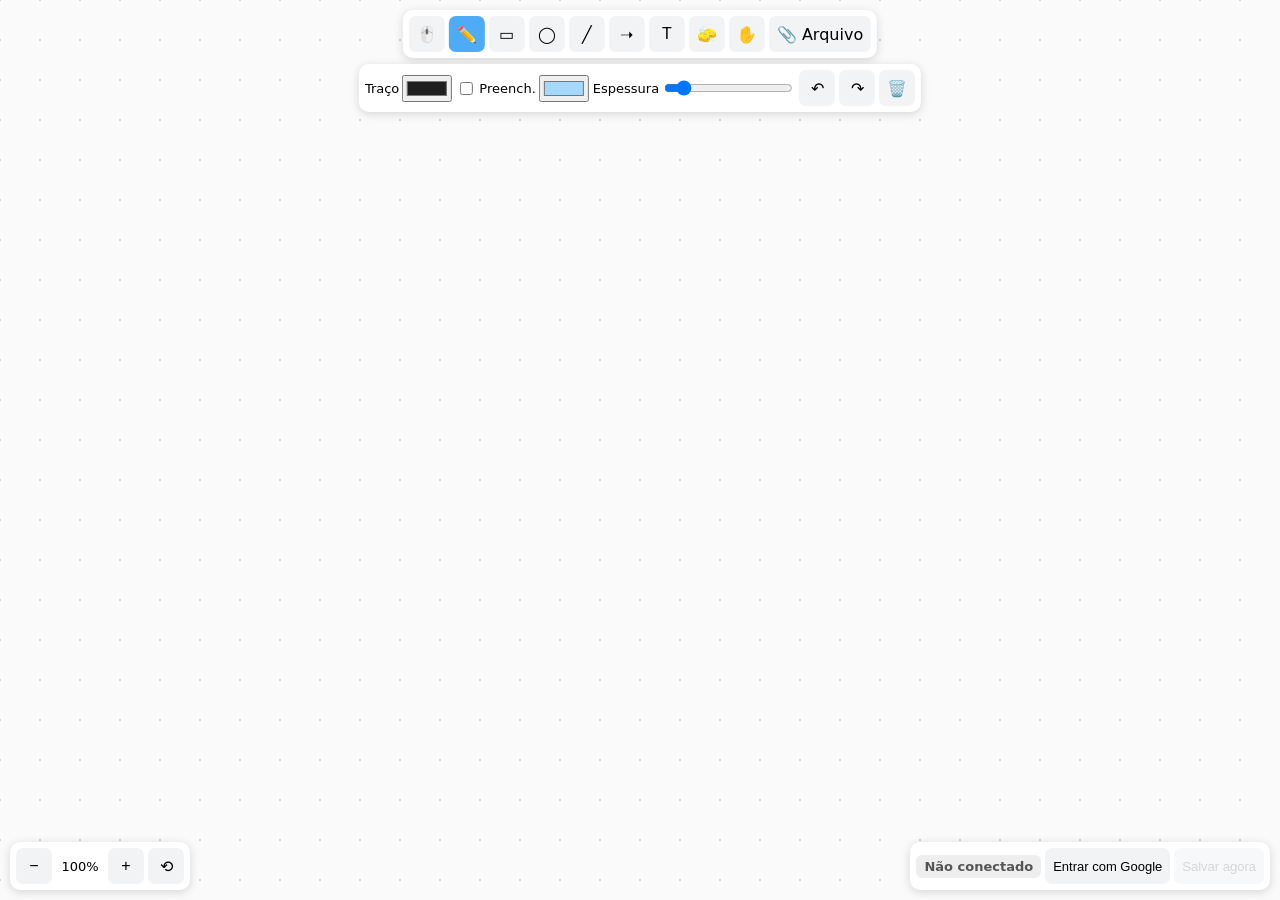
==== index.html @ e16ed695 "Botão Arquivo abre o seletor de forma nativa (iPad/Safari)" ====
<!DOCTYPE html>
<html lang="pt-BR">
<head>
<meta charset="UTF-8">
<meta name="viewport" content="width=device-width, initial-scale=1, maximum-scale=1, user-scalable=no">
<title>Quadrado Mágico</title>
<link rel="stylesheet" href="styles.css">
<script src="https://accounts.google.com/gsi/client" async defer></script>
</head>
<body>
<canvas id="board"></canvas>
<textarea id="textEditor" class="hidden" placeholder="Digite..."></textarea>
<div id="toolbar" class="panel">
  <button data-tool="select" title="Selecionar/mover (V)">🖱️</button>
  <button data-tool="pen" title="Caneta (P)">✏️</button>
  <button data-tool="rect" title="Retângulo (R)">▭</button>
  <button data-tool="ellipse" title="Elipse (O)">◯</button>
  <button data-tool="line" title="Linha (L)">╱</button>
  <button data-tool="arrow" title="Seta (A)">➝</button>
  <button data-tool="text" title="Texto (T)">T</button>
  <button data-tool="eraser" title="Borracha (E)">🧽</button>
  <button data-tool="hand" title="Mover tela (H)">✋</button>
  <label id="fileBtn" class="filebtn" title="Enviar arquivo (PDF, Word, imagens…) — também pode arrastar ou colar">📎 Arquivo<input type="file" id="fileInput" multiple style="position:absolute;width:1px;height:1px;opacity:0;overflow:hidden"></label>
</div>
<div id="stylebar" class="panel">
  <label>Traço <input type="color" id="strokeColor" value="#1e1e1e"></label>
  <label><input type="checkbox" id="fillOn"> Preench. <input type="color" id="fillColor" value="#a5d8ff"></label>
  <label>Espessura <input type="range" id="strokeWidth" min="1" max="20" value="3"></label>
  <button id="undoBtn" title="Desfazer (Ctrl+Z)">↶</button>
  <button id="redoBtn" title="Refazer (Ctrl+Shift+Z)">↷</button>
  <button id="deleteBtn" title="Excluir seleção (Del)">🗑️</button>
</div>
<div id="zoombar" class="panel">
  <button id="zoomOut">−</button><span id="zoomLabel">100%</span><button id="zoomIn">+</button><button id="zoomReset" title="Redefinir">⟲</button>
</div>
<div id="syncbar" class="panel">
  <span id="status" class="st-off">Não conectado</span>
  <button id="loginBtn">Entrar com Google</button>
  <button id="saveBtn" disabled>Salvar agora</button>
  <button id="logoutBtn" class="hidden">Sair</button>
</div>
<script src="app.js"></script>
</body>
</html>
---- styles.css ----
*{box-sizing:border-box}
html,body{margin:0;height:100%;overflow:hidden;font-family:-apple-system,system-ui,Segoe UI,Roboto,sans-serif;background:#fafafa;touch-action:none;-webkit-user-select:none;user-select:none}
#board{position:fixed;inset:0;width:100vw;height:100vh;display:block;touch-action:none}
.panel{position:fixed;background:#fff;border-radius:10px;box-shadow:0 2px 10px rgba(0,0,0,.15);padding:6px;display:flex;gap:4px;align-items:center;z-index:10;font-size:13px}
#toolbar{top:10px;left:50%;transform:translateX(-50%)}
#stylebar{top:64px;left:50%;transform:translateX(-50%);flex-wrap:wrap;justify-content:center}
#zoombar{bottom:10px;left:10px}
#syncbar{bottom:10px;right:10px}
button{border:none;background:#f1f3f5;border-radius:7px;min-width:36px;height:36px;font-size:16px;cursor:pointer;padding:0 8px}
button:hover{background:#e7f5ff}
button.active{background:#4dabf7;color:#fff}
button:disabled{opacity:.5;cursor:default}
#syncbar button{font-size:13px}
label{display:flex;align-items:center;gap:3px}
#zoomLabel{min-width:48px;text-align:center}
#status{padding:4px 8px;border-radius:6px;font-weight:600}
.st-off{background:#eee;color:#555}.st-saving{background:#fff3bf;color:#8a6d00}.st-saved{background:#d3f9d8;color:#2b8a3e}.st-error{background:#ffe3e3;color:#c92a2a}
.hidden{display:none!important}
#textEditor{position:fixed;z-index:20;border:1px dashed #4dabf7;background:transparent;outline:none;resize:none;padding:0;margin:0;line-height:1.25;font-family:inherit;min-width:40px;overflow:hidden;white-space:pre;-webkit-user-select:text;user-select:text}
.filebtn{position:relative;display:inline-flex;align-items:center;background:#f1f3f5;border-radius:7px;height:36px;font-size:16px;cursor:pointer;padding:0 8px}.filebtn:hover{background:#e7f5ff}
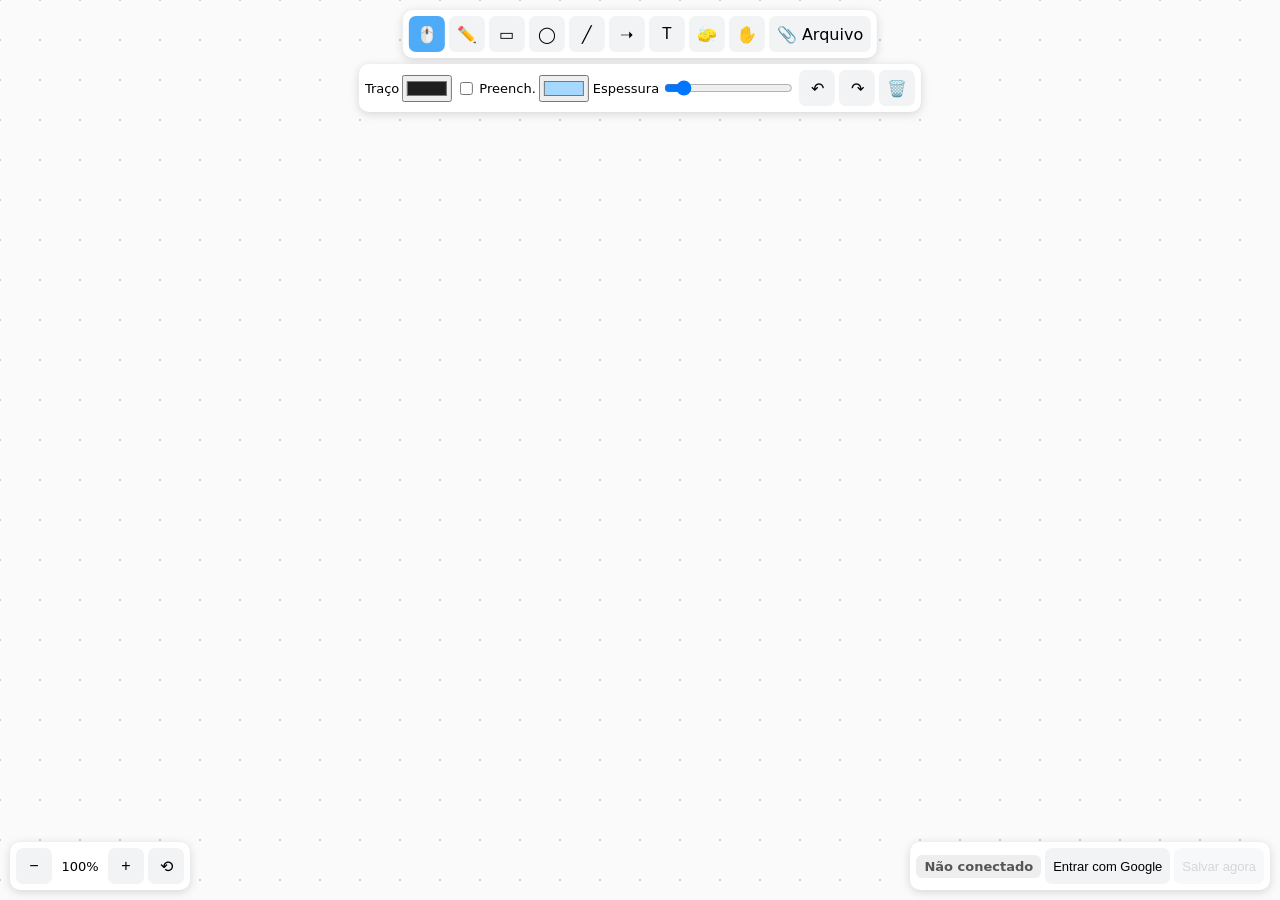
==== commit a3093a24: "Arquivos abrem dentro do app (visualizador: PDF, imagem, áudio, vídeo, texto, Word, Excel/CSV) e tex" ====
--- a/index.html
+++ b/index.html
@@ -26,6 +26,7 @@
   <label>Traço <input type="color" id="strokeColor" value="#1e1e1e"></label>
   <label><input type="checkbox" id="fillOn"> Preench. <input type="color" id="fillColor" value="#a5d8ff"></label>
   <label>Espessura <input type="range" id="strokeWidth" min="1" max="20" value="3"></label>
+  <button id="openBtn" class="hidden" title="Abrir arquivo aqui no app">📂 Abrir</button>
   <button id="undoBtn" title="Desfazer (Ctrl+Z)">↶</button>
   <button id="redoBtn" title="Refazer (Ctrl+Shift+Z)">↷</button>
   <button id="deleteBtn" title="Excluir seleção (Del)">🗑️</button>
@@ -39,6 +40,7 @@
   <button id="saveBtn" disabled>Salvar agora</button>
   <button id="logoutBtn" class="hidden">Sair</button>
 </div>
+<script src="viewer.js"></script>
 <script src="app.js"></script>
 </body>
 </html>
--- a/styles.css
+++ b/styles.css
@@ -18,3 +18,28 @@
 .hidden{display:none!important}
 #textEditor{position:fixed;z-index:20;border:1px dashed #4dabf7;background:transparent;outline:none;resize:none;padding:0;margin:0;line-height:1.25;font-family:inherit;min-width:40px;overflow:hidden;white-space:pre;-webkit-user-select:text;user-select:text}
 .filebtn{position:relative;display:inline-flex;align-items:center;background:#f1f3f5;border-radius:7px;height:36px;font-size:16px;cursor:pointer;padding:0 8px}.filebtn:hover{background:#e7f5ff}
+
+/* Visualizador de arquivos */
+#viewer { position: fixed; inset: 0; background: rgba(0,0,0,.6); z-index: 1000; display: flex; align-items: center; justify-content: center; }
+#viewer.hidden { display: none; }
+.vw-box { background: #fff; width: min(1100px, 96vw); height: 92vh; border-radius: 12px; display: flex; flex-direction: column; overflow: hidden; box-shadow: 0 10px 40px rgba(0,0,0,.4); }
+.vw-head { display: flex; align-items: center; gap: 8px; padding: 8px 12px; border-bottom: 1px solid #dee2e6; }
+.vw-title { flex: 1; font-weight: 600; overflow: hidden; text-overflow: ellipsis; white-space: nowrap; }
+.vw-head button, .vw-dl2 { border: 1px solid #ced4da; background: #f8f9fa; border-radius: 8px; padding: 6px 12px; font-size: 15px; cursor: pointer; }
+.vw-x { font-size: 18px !important; }
+.vw-body { flex: 1; overflow: auto; display: flex; }
+.vw-holder { flex: 1; display: flex; flex-direction: column; min-height: 0; }
+.vw-frame { flex: 1; width: 100%; border: 0; min-height: 80vh; }
+.vw-img { max-width: 100%; max-height: 100%; object-fit: contain; margin: auto; }
+.vw-media { max-width: 100%; max-height: 100%; margin: auto; }
+.vw-pre { margin: 0; padding: 16px; white-space: pre-wrap; word-break: break-word; font-size: 13px; }
+.vw-doc { padding: 24px 40px; max-width: 850px; margin: 0 auto; line-height: 1.5; }
+.vw-doc img { max-width: 100%; }
+.vw-sheet { overflow: auto; padding: 8px; }
+.vw-sheet table { border-collapse: collapse; font-size: 13px; }
+.vw-sheet td, .vw-sheet th { border: 1px solid #ced4da; padding: 3px 6px; }
+.vw-tabs { display: flex; gap: 4px; padding: 6px; }
+.vw-load, .vw-other { margin: auto; text-align: center; color: #495057; }
+.vw-icon { font-size: 64px; }
+.vw-spin { width: 44px; height: 44px; border: 4px solid #dee2e6; border-top-color: #4dabf7; border-radius: 50%; animation: vwspin 1s linear infinite; margin: 0 auto 12px; }
+@keyframes vwspin { to { transform: rotate(360deg); } }
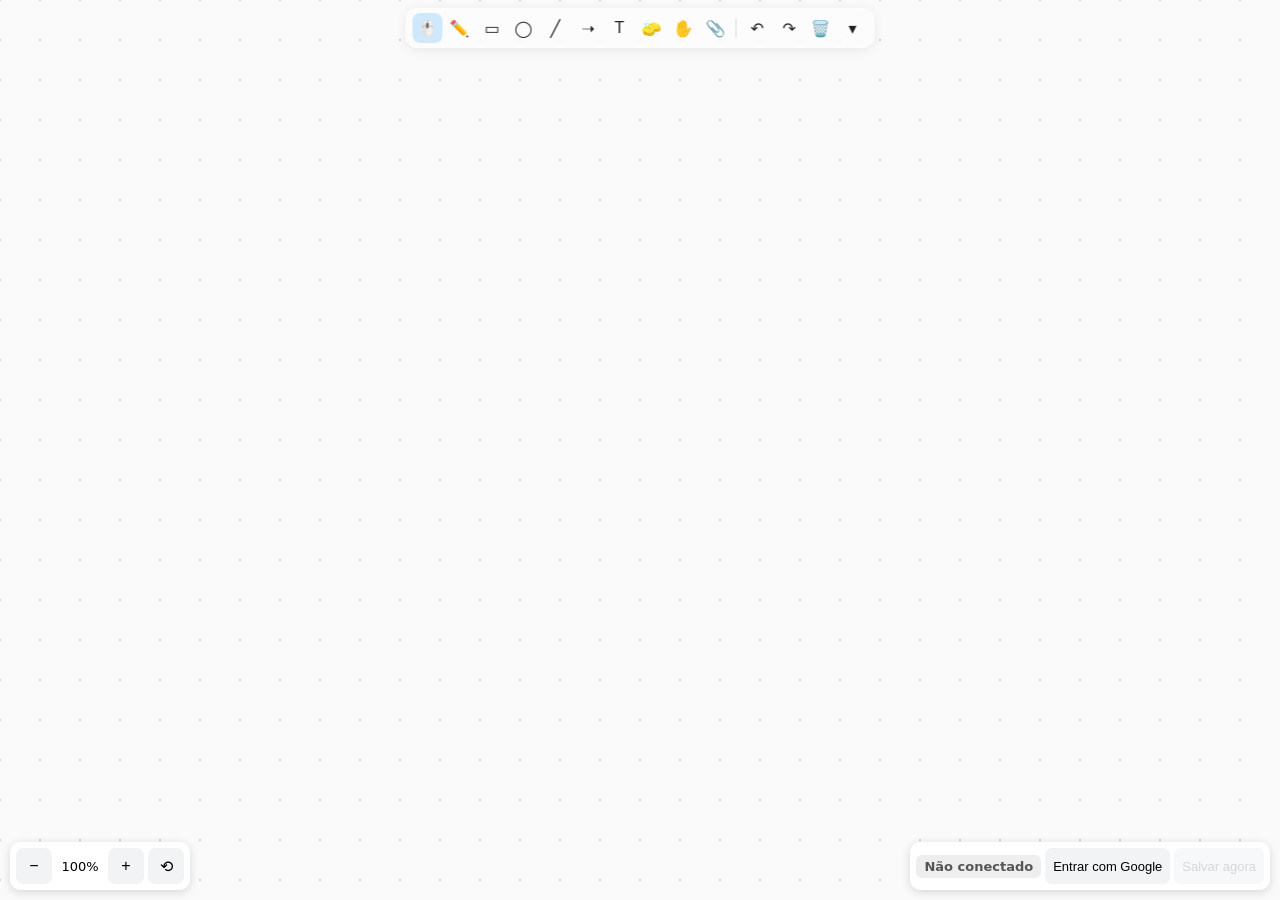
==== commit 789322b7: "Barra superior estilo vidro com painel de opções rebatível" ====
--- a/index.html
+++ b/index.html
@@ -2,9 +2,10 @@
 <html lang="pt-BR">
 <head>
 <meta charset="UTF-8">
+<meta http-equiv="Cache-Control" content="no-cache">
 <meta name="viewport" content="width=device-width, initial-scale=1, maximum-scale=1, user-scalable=no">
 <title>Quadrado Mágico</title>
-<link rel="stylesheet" href="styles.css">
+<link rel="stylesheet" href="styles.css?v=202611011530">
 <script src="https://accounts.google.com/gsi/client" async defer></script>
 </head>
 <body>
@@ -20,17 +21,20 @@
   <button data-tool="text" title="Texto (T)">T</button>
   <button data-tool="eraser" title="Borracha (E)">🧽</button>
   <button data-tool="hand" title="Mover tela (H)">✋</button>
-  <label id="fileBtn" class="filebtn" title="Enviar arquivo (PDF, Word, imagens…) — também pode arrastar ou colar">📎 Arquivo<input type="file" id="fileInput" multiple style="position:absolute;width:1px;height:1px;opacity:0;overflow:hidden"></label>
-</div>
-<div id="stylebar" class="panel">
-  <label>Traço <input type="color" id="strokeColor" value="#1e1e1e"></label>
-  <label><input type="checkbox" id="fillOn"> Preench. <input type="color" id="fillColor" value="#a5d8ff"></label>
-  <label>Espessura <input type="range" id="strokeWidth" min="1" max="20" value="3"></label>
-  <button id="openBtn" class="hidden" title="Abrir arquivo aqui no app">📂 Abrir</button>
+  <label id="fileBtn" class="filebtn" title="Enviar arquivo (PDF, Word, imagens…) — também pode arrastar ou colar">📎<input type="file" id="fileInput" multiple style="position:absolute;width:1px;height:1px;opacity:0;overflow:hidden"></label>
+  <span class="tb-sep"></span>
+  <button id="openBtn" class="hidden" title="Abrir arquivo aqui no app">📂</button>
   <button id="undoBtn" title="Desfazer (Ctrl+Z)">↶</button>
   <button id="redoBtn" title="Refazer (Ctrl+Shift+Z)">↷</button>
   <button id="deleteBtn" title="Excluir seleção (Del)">🗑️</button>
+  <button id="optsBtn" title="Opções" aria-expanded="false">▾</button>
+  <div id="stylebar" class="hidden">
+    <label>Traço <input type="color" id="strokeColor" value="#1e1e1e"></label>
+    <label><input type="checkbox" id="fillOn"> Preench. <input type="color" id="fillColor" value="#a5d8ff"></label>
+    <label>Espessura <input type="range" id="strokeWidth" min="1" max="20" value="3"></label>
+  </div>
 </div>
+
 <div id="zoombar" class="panel">
   <button id="zoomOut">−</button><span id="zoomLabel">100%</span><button id="zoomIn">+</button><button id="zoomReset" title="Redefinir">⟲</button>
 </div>
@@ -40,7 +44,8 @@
   <button id="saveBtn" disabled>Salvar agora</button>
   <button id="logoutBtn" class="hidden">Sair</button>
 </div>
-<script src="viewer.js"></script>
-<script src="app.js"></script>
+<script src="viewer.js?v=202611011530"></script>
+<script src="inline.js?v=202611011530"></script>
+<script src="app.js?v=202611011530"></script>
 </body>
 </html>
--- a/styles.css
+++ b/styles.css
@@ -2,8 +2,6 @@
 html,body{margin:0;height:100%;overflow:hidden;font-family:-apple-system,system-ui,Segoe UI,Roboto,sans-serif;background:#fafafa;touch-action:none;-webkit-user-select:none;user-select:none}
 #board{position:fixed;inset:0;width:100vw;height:100vh;display:block;touch-action:none}
 .panel{position:fixed;background:#fff;border-radius:10px;box-shadow:0 2px 10px rgba(0,0,0,.15);padding:6px;display:flex;gap:4px;align-items:center;z-index:10;font-size:13px}
-#toolbar{top:10px;left:50%;transform:translateX(-50%)}
-#stylebar{top:64px;left:50%;transform:translateX(-50%);flex-wrap:wrap;justify-content:center}
 #zoombar{bottom:10px;left:10px}
 #syncbar{bottom:10px;right:10px}
 button{border:none;background:#f1f3f5;border-radius:7px;min-width:36px;height:36px;font-size:16px;cursor:pointer;padding:0 8px}
@@ -43,3 +41,46 @@
 .vw-icon { font-size: 64px; }
 .vw-spin { width: 44px; height: 44px; border: 4px solid #dee2e6; border-top-color: #4dabf7; border-radius: 50%; animation: vwspin 1s linear infinite; margin: 0 auto 12px; }
 @keyframes vwspin { to { transform: rotate(360deg); } }
+.vw-pdf { display: flex; flex-direction: column; align-items: center; gap: 12px; padding: 16px; background: #e9ecef; min-height: 100%; }
+.vw-page { background: #fff; box-shadow: 0 1px 4px rgba(0,0,0,.25); }
+
+/* Pré-visualização dentro do quadro */
+#qmLayer { position: fixed; inset: 0; overflow: hidden; pointer-events: none; z-index: 5; }
+.qm-card { position: absolute; left: 0; top: 0; transform-origin: 0 0; background: #fff; border: 1.5px solid #adb5bd; border-radius: 10px; display: flex; flex-direction: column; overflow: hidden; pointer-events: none; box-shadow: 0 1px 4px rgba(0,0,0,.08); }
+.qm-card.qm-sel { border-color: #4dabf7; }
+.qm-head { height: 30px; flex: none; display: flex; align-items: center; gap: 6px; padding: 0 4px 0 10px; background: #f8f9fa; border-bottom: 1px solid #dee2e6; cursor: move; }
+.qm-name { flex: 1; font-size: 13px; font-weight: 600; white-space: nowrap; overflow: hidden; text-overflow: ellipsis; color: #212529; }
+.qm-open { pointer-events: auto; height: 24px; min-width: 0; font-size: 12px; padding: 0 8px; border: 1px solid #ced4da; background: #fff; }
+.qm-body { flex: 1; min-height: 0; display: flex; flex-direction: column; pointer-events: auto; position: relative; background: #fff; -webkit-user-select: text; user-select: text; }
+.qm-foot { height: 12px; flex: none; }
+#qmLayer.qm-passive .qm-body, #qmLayer.qm-passive .qm-open { pointer-events: none; }
+.qm-msg { margin: auto; text-align: center; color: #495057; font-size: 13px; padding: 10px; }
+.qm-ico { font-size: 40px; }
+.qm-btn { margin-top: 8px; font-size: 13px; height: 32px; border: 1px solid #ced4da; background: #f8f9fa; }
+.qm-err { display: inline-block; max-width: 100%; }
+.qm-spin { width: 30px; height: 30px; border: 3px solid #dee2e6; border-top-color: #4dabf7; border-radius: 50%; animation: vwspin 1s linear infinite; margin: 0 auto 8px; }
+.qm-scroll { flex: 1; min-height: 0; overflow: auto; -webkit-overflow-scrolling: touch; touch-action: pan-x pan-y; }
+.qm-img, .qm-media { flex: 1; min-height: 0; width: 100%; height: 100%; object-fit: contain; background: #000; }
+.qm-img { background: #fff; }
+.qm-pdfwrap { background: #e9ecef; text-align: center; padding: 6px 0; }
+.qm-page { background: #fff; box-shadow: 0 1px 3px rgba(0,0,0,.25); }
+.qm-nav { flex: none; display: flex; align-items: center; justify-content: center; gap: 10px; padding: 3px; border-top: 1px solid #dee2e6; font-size: 13px; }
+.qm-nav button { height: 26px; min-width: 32px; font-size: 13px; }
+.qm-nav.qm-one { display: none; }
+.qm-pre { margin: 0; padding: 8px 10px; white-space: pre-wrap; word-break: break-word; font-size: 12px; }
+.qm-docx .vw-doc { padding: 10px 16px; font-size: 13px; }
+.qm-sheet .vw-sheet { padding: 4px; }
+.qm-sheet .vw-sheet table { font-size: 12px; }
+
+/* Barra superior estilo vidro */
+#toolbar{top:8px;left:50%;transform:translateX(-50%);height:40px;padding:4px 6px;gap:2px;border-radius:12px;background:rgba(255,255,255,.35);-webkit-backdrop-filter:blur(12px) saturate(160%);backdrop-filter:blur(12px) saturate(160%);border:1px solid rgba(255,255,255,.4);box-shadow:0 2px 12px rgba(0,0,0,.08);z-index:30;max-width:calc(100vw - 16px)}
+#toolbar button,#toolbar .filebtn{background:transparent;min-width:30px;width:30px;height:30px;padding:0;font-size:16px;border-radius:8px;display:inline-flex;align-items:center;justify-content:center;color:#222}
+#toolbar button:hover,#toolbar .filebtn:hover{background:rgba(255,255,255,.55)}
+#toolbar button.active{background:rgba(77,171,247,.25);color:#1864ab}
+#optsBtn.open{background:rgba(77,171,247,.2)!important;transform:rotate(180deg)}
+.tb-sep{width:1px;height:20px;background:rgba(0,0,0,.12);margin:0 3px}
+#stylebar{position:absolute;top:calc(100% + 6px);right:0;display:flex;flex-direction:column;align-items:stretch;gap:8px;padding:10px 12px;border-radius:12px;background:rgba(255,255,255,.75);-webkit-backdrop-filter:blur(12px) saturate(160%);backdrop-filter:blur(12px) saturate(160%);border:1px solid rgba(255,255,255,.5);box-shadow:0 4px 16px rgba(0,0,0,.12);font-size:13px;white-space:nowrap}
+#stylebar label{justify-content:space-between;gap:8px;min-height:30px}
+#stylebar input[type=color]{width:32px;height:28px;border:none;background:none;padding:0}
+#stylebar input[type=checkbox]{width:20px;height:20px}
+#stylebar label:nth-child(2){justify-content:flex-start}#stylebar label:nth-child(2) input[type=color]{margin-left:auto}
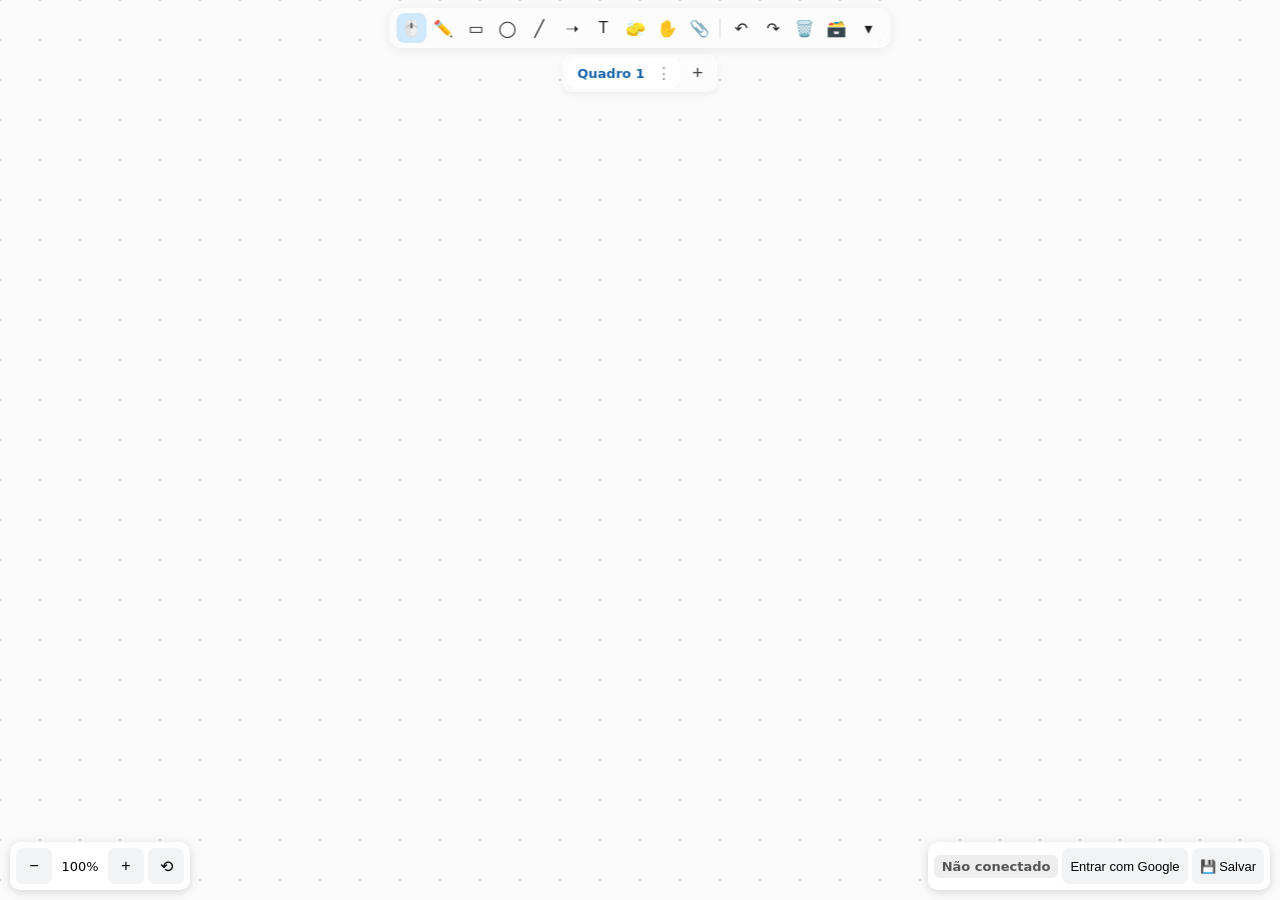
==== commit b2e098ed: "Abas com nomes, confirmação de exclusão, Lixeira e pastas por aba no Google Drive" ====
--- a/index.html
+++ b/index.html
@@ -5,7 +5,7 @@
 <meta http-equiv="Cache-Control" content="no-cache">
 <meta name="viewport" content="width=device-width, initial-scale=1, maximum-scale=1, user-scalable=no">
 <title>Quadrado Mágico</title>
-<link rel="stylesheet" href="styles.css?v=202611011530">
+<link rel="stylesheet" href="styles.css?v=202611011600">
 <script src="https://accounts.google.com/gsi/client" async defer></script>
 </head>
 <body>
@@ -26,7 +26,8 @@
   <button id="openBtn" class="hidden" title="Abrir arquivo aqui no app">📂</button>
   <button id="undoBtn" title="Desfazer (Ctrl+Z)">↶</button>
   <button id="redoBtn" title="Refazer (Ctrl+Shift+Z)">↷</button>
-  <button id="deleteBtn" title="Excluir seleção (Del)">🗑️</button>
+  <button id="deleteBtn" title="Excluir seleção (Del) — sem seleção: limpar o quadro">🗑️</button>
+  <button id="trashBtn" title="Lixeira">🗃️<span id="trashBadge" class="hidden">0</span></button>
   <button id="optsBtn" title="Opções" aria-expanded="false">▾</button>
   <div id="stylebar" class="hidden">
     <label>Traço <input type="color" id="strokeColor" value="#1e1e1e"></label>
@@ -35,17 +36,28 @@
   </div>
 </div>
 
+<div id="tabbar"><div id="tabList"></div><button id="addTab" title="Nova aba">+</button></div>
+<div id="tabMenu" class="hidden"><button data-act="rename">✏️ Renomear</button><button data-act="save">💾 Salvar</button><button data-act="delete" class="danger">🗑️ Excluir</button></div>
+<div id="trashView" class="hidden"><div class="tv-box">
+  <div class="tv-head"><span class="tv-title">🗃️ Lixeira</span><button id="trashClose" title="Fechar">✕</button></div>
+  <div id="trashList"></div>
+  <div class="tv-foot"><button id="emptyTrash" class="danger">Esvaziar lixeira</button></div>
+</div></div>
+<div id="qmDialog" class="hidden" role="dialog" aria-modal="true"><div class="dlg-box">
+  <div class="dlg-title"></div><div class="dlg-msg"></div><input class="dlg-input hidden" type="text" maxlength="80">
+  <div class="dlg-btns"><button class="dlg-cancel">Cancelar</button><button class="dlg-ok">OK</button></div>
+</div></div>
 <div id="zoombar" class="panel">
   <button id="zoomOut">−</button><span id="zoomLabel">100%</span><button id="zoomIn">+</button><button id="zoomReset" title="Redefinir">⟲</button>
 </div>
 <div id="syncbar" class="panel">
   <span id="status" class="st-off">Não conectado</span>
   <button id="loginBtn">Entrar com Google</button>
-  <button id="saveBtn" disabled>Salvar agora</button>
+  <button id="saveBtn" title="Salvar (Ctrl+S)">💾 Salvar</button>
   <button id="logoutBtn" class="hidden">Sair</button>
 </div>
-<script src="viewer.js?v=202611011530"></script>
-<script src="inline.js?v=202611011530"></script>
-<script src="app.js?v=202611011530"></script>
+<script src="viewer.js?v=202611011600"></script>
+<script src="inline.js?v=202611011600"></script>
+<script src="app.js?v=202611011600"></script>
 </body>
 </html>
--- a/styles.css
+++ b/styles.css
@@ -84,3 +84,51 @@
 #stylebar input[type=color]{width:32px;height:28px;border:none;background:none;padding:0}
 #stylebar input[type=checkbox]{width:20px;height:20px}
 #stylebar label:nth-child(2){justify-content:flex-start}#stylebar label:nth-child(2) input[type=color]{margin-left:auto}
+
+/* Abas (documentos) */
+#tabbar{position:fixed;top:54px;left:50%;transform:translateX(-50%);z-index:29;display:flex;align-items:center;gap:2px;height:38px;padding:3px 4px;border-radius:11px;max-width:calc(100vw - 16px);background:rgba(255,255,255,.35);-webkit-backdrop-filter:blur(12px) saturate(160%);backdrop-filter:blur(12px) saturate(160%);border:1px solid rgba(255,255,255,.4);box-shadow:0 2px 10px rgba(0,0,0,.06)}
+#tabList{display:flex;gap:2px;overflow-x:auto;scrollbar-width:none;min-width:0}
+#tabList::-webkit-scrollbar{display:none}
+.tab{display:flex;align-items:center;height:30px;padding:0 2px 0 10px;border-radius:8px;font-size:13px;color:#333;cursor:pointer;white-space:nowrap;flex:none;max-width:200px;-webkit-touch-callout:none}
+.tab:hover{background:rgba(255,255,255,.5)}
+.tab.active{background:rgba(255,255,255,.85);color:#1864ab;font-weight:600;box-shadow:0 1px 3px rgba(0,0,0,.08)}
+.tab-name{overflow:hidden;text-overflow:ellipsis;padding-right:4px}
+.tab .tab-menu{min-width:30px;width:30px;height:30px;padding:0;background:transparent;font-size:15px;color:#888;border-radius:7px;visibility:hidden}
+.tab.active .tab-menu,.tab:hover .tab-menu{visibility:visible}
+#addTab{min-width:30px;width:30px;height:30px;padding:0;background:transparent;font-size:19px;color:#444;flex:none}
+#addTab:hover,.tab .tab-menu:hover{background:rgba(255,255,255,.6)}
+#tabMenu{position:fixed;z-index:40;display:flex;flex-direction:column;padding:4px;border-radius:10px;background:rgba(255,255,255,.92);-webkit-backdrop-filter:blur(12px);backdrop-filter:blur(12px);box-shadow:0 4px 16px rgba(0,0,0,.15);min-width:160px}
+#tabMenu button{background:transparent;text-align:left;font-size:14px;height:36px}
+#tabMenu button:hover{background:#e7f5ff}
+button.danger,#tabMenu button.danger{color:#c92a2a}
+#trashBtn{position:relative}
+#trashBadge{position:absolute;top:-2px;right:-3px;background:#fa5252;color:#fff;font-size:10px;line-height:14px;min-width:14px;height:14px;border-radius:7px;padding:0 3px;font-weight:700}
+/* Diálogo de confirmação */
+#qmDialog,#trashView{position:fixed;inset:0;z-index:2000;background:rgba(0,0,0,.35);display:flex;align-items:center;justify-content:center}
+#trashView{z-index:1500}
+.dlg-box{background:#fff;border-radius:14px;padding:20px;width:min(380px,92vw);box-shadow:0 10px 40px rgba(0,0,0,.3)}
+.dlg-title{font-size:17px;font-weight:700;margin-bottom:8px;word-break:break-word}
+.dlg-msg{font-size:14px;color:#555;margin-bottom:12px}
+.dlg-input{width:100%;height:40px;font-size:16px;padding:0 10px;border:1px solid #ced4da;border-radius:8px;margin-bottom:12px;-webkit-user-select:text;user-select:text}
+.dlg-btns{display:flex;justify-content:flex-end;gap:8px}
+.dlg-btns button{height:40px;padding:0 16px;font-size:15px}
+.dlg-ok{background:#4dabf7;color:#fff}.dlg-ok:hover{background:#339af0}
+.dlg-ok.danger{background:#e03131;color:#fff}.dlg-ok.danger:hover{background:#c92a2a}
+/* Lixeira */
+.tv-box{background:#fff;border-radius:14px;width:min(640px,94vw);max-height:84vh;display:flex;flex-direction:column;box-shadow:0 10px 40px rgba(0,0,0,.3);overflow:hidden}
+.tv-head{display:flex;align-items:center;padding:12px 14px;border-bottom:1px solid #eee}
+.tv-title{flex:1;font-size:17px;font-weight:700}
+#trashList{flex:1;overflow:auto;padding:6px 10px}
+.tv-item{display:flex;align-items:center;gap:8px;padding:8px 4px;border-bottom:1px solid #f1f3f5}
+.tv-ico{font-size:22px}
+.tv-info{flex:1;min-width:0}
+.tv-name{font-weight:600;font-size:14px;overflow:hidden;text-overflow:ellipsis;white-space:nowrap}
+.tv-sub{font-size:12px;color:#868e96}
+.tv-item button{font-size:13px;height:34px;white-space:nowrap}
+.tv-restore{background:#e7f5ff;color:#1864ab}
+.tv-del{background:#fff5f5;color:#c92a2a}
+.tv-empty{text-align:center;color:#868e96;padding:30px}
+.tv-foot{padding:10px 14px;border-top:1px solid #eee;display:flex;justify-content:flex-end}
+.tv-foot button{height:36px;font-size:14px;background:#fff5f5}
+@media (max-width:600px){.tv-item{flex-wrap:wrap}.tv-info{flex-basis:calc(100% - 40px)}}
+#qmDialog.hidden,#trashView.hidden,#tabMenu.hidden{display:none}
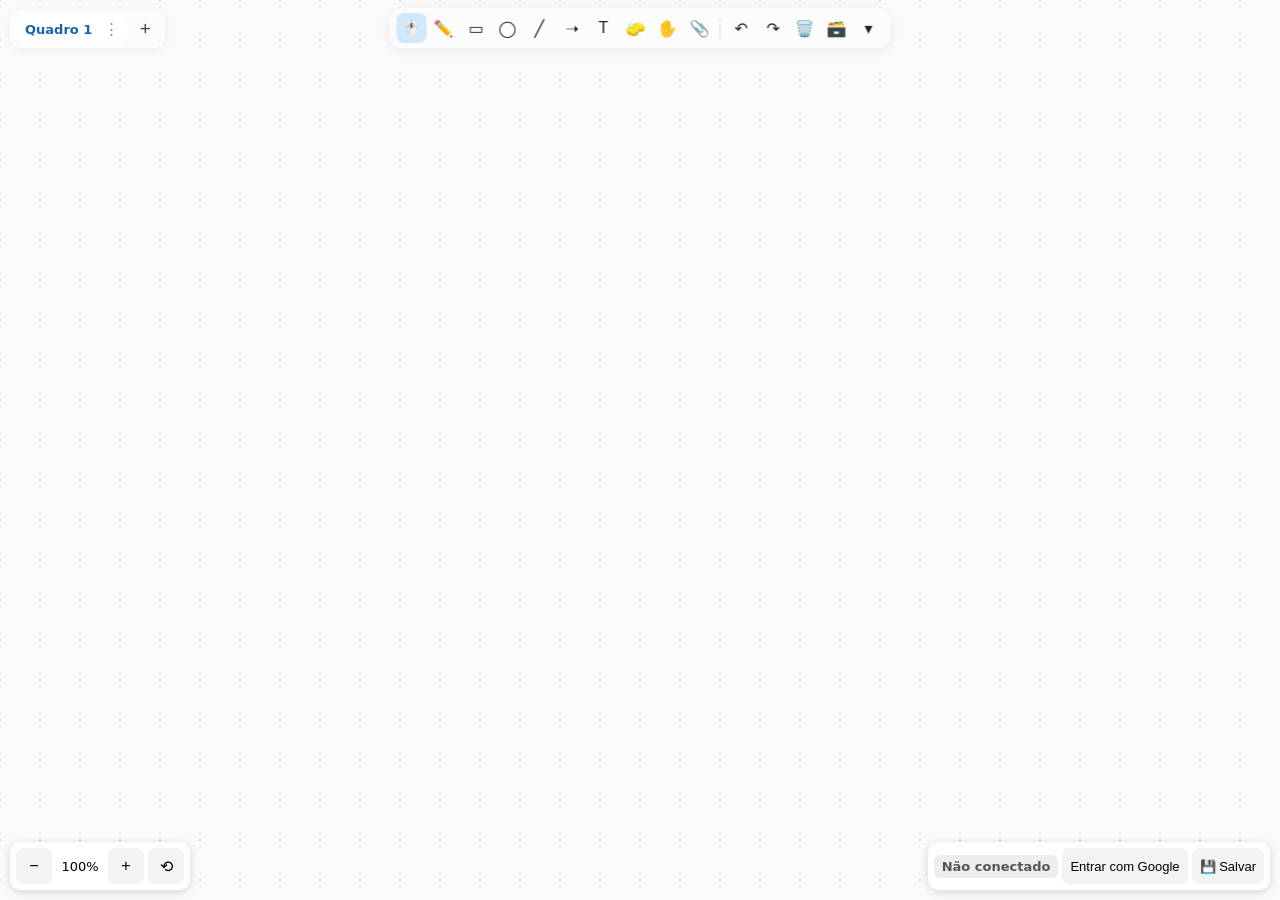
==== commit a7836dee: "Abas no canto superior esquerdo (painel de vidro compacto, rolável, sem sobrepor a barra)" ====
--- a/index.html
+++ b/index.html
@@ -5,7 +5,7 @@
 <meta http-equiv="Cache-Control" content="no-cache">
 <meta name="viewport" content="width=device-width, initial-scale=1, maximum-scale=1, user-scalable=no">
 <title>Quadrado Mágico</title>
-<link rel="stylesheet" href="styles.css?v=202611011600">
+<link rel="stylesheet" href="styles.css?v=202611011700">
 <script src="https://accounts.google.com/gsi/client" async defer></script>
 </head>
 <body>
@@ -56,8 +56,8 @@
   <button id="saveBtn" title="Salvar (Ctrl+S)">💾 Salvar</button>
   <button id="logoutBtn" class="hidden">Sair</button>
 </div>
-<script src="viewer.js?v=202611011600"></script>
-<script src="inline.js?v=202611011600"></script>
-<script src="app.js?v=202611011600"></script>
+<script src="viewer.js?v=202611011700"></script>
+<script src="inline.js?v=202611011700"></script>
+<script src="app.js?v=202611011700"></script>
 </body>
 </html>
--- a/styles.css
+++ b/styles.css
@@ -86,7 +86,7 @@
 #stylebar label:nth-child(2){justify-content:flex-start}#stylebar label:nth-child(2) input[type=color]{margin-left:auto}
 
 /* Abas (documentos) */
-#tabbar{position:fixed;top:54px;left:50%;transform:translateX(-50%);z-index:29;display:flex;align-items:center;gap:2px;height:38px;padding:3px 4px;border-radius:11px;max-width:calc(100vw - 16px);background:rgba(255,255,255,.35);-webkit-backdrop-filter:blur(12px) saturate(160%);backdrop-filter:blur(12px) saturate(160%);border:1px solid rgba(255,255,255,.4);box-shadow:0 2px 10px rgba(0,0,0,.06)}
+#tabbar{position:fixed;top:10px;left:10px;z-index:29;display:flex;align-items:center;gap:2px;height:38px;padding:3px 4px;border-radius:11px;max-width:var(--tabmax,240px);background:rgba(255,255,255,.35);-webkit-backdrop-filter:blur(12px) saturate(160%);backdrop-filter:blur(12px) saturate(160%);border:1px solid rgba(255,255,255,.4);box-shadow:0 2px 10px rgba(0,0,0,.06)}
 #tabList{display:flex;gap:2px;overflow-x:auto;scrollbar-width:none;min-width:0}
 #tabList::-webkit-scrollbar{display:none}
 .tab{display:flex;align-items:center;height:30px;padding:0 2px 0 10px;border-radius:8px;font-size:13px;color:#333;cursor:pointer;white-space:nowrap;flex:none;max-width:200px;-webkit-touch-callout:none}
@@ -132,3 +132,6 @@
 .tv-foot button{height:36px;font-size:14px;background:#fff5f5}
 @media (max-width:600px){.tv-item{flex-wrap:wrap}.tv-info{flex-basis:calc(100% - 40px)}}
 #qmDialog.hidden,#trashView.hidden,#tabMenu.hidden{display:none}
+
+#tabbar.below{top:56px}
+.tab{max-width:160px}
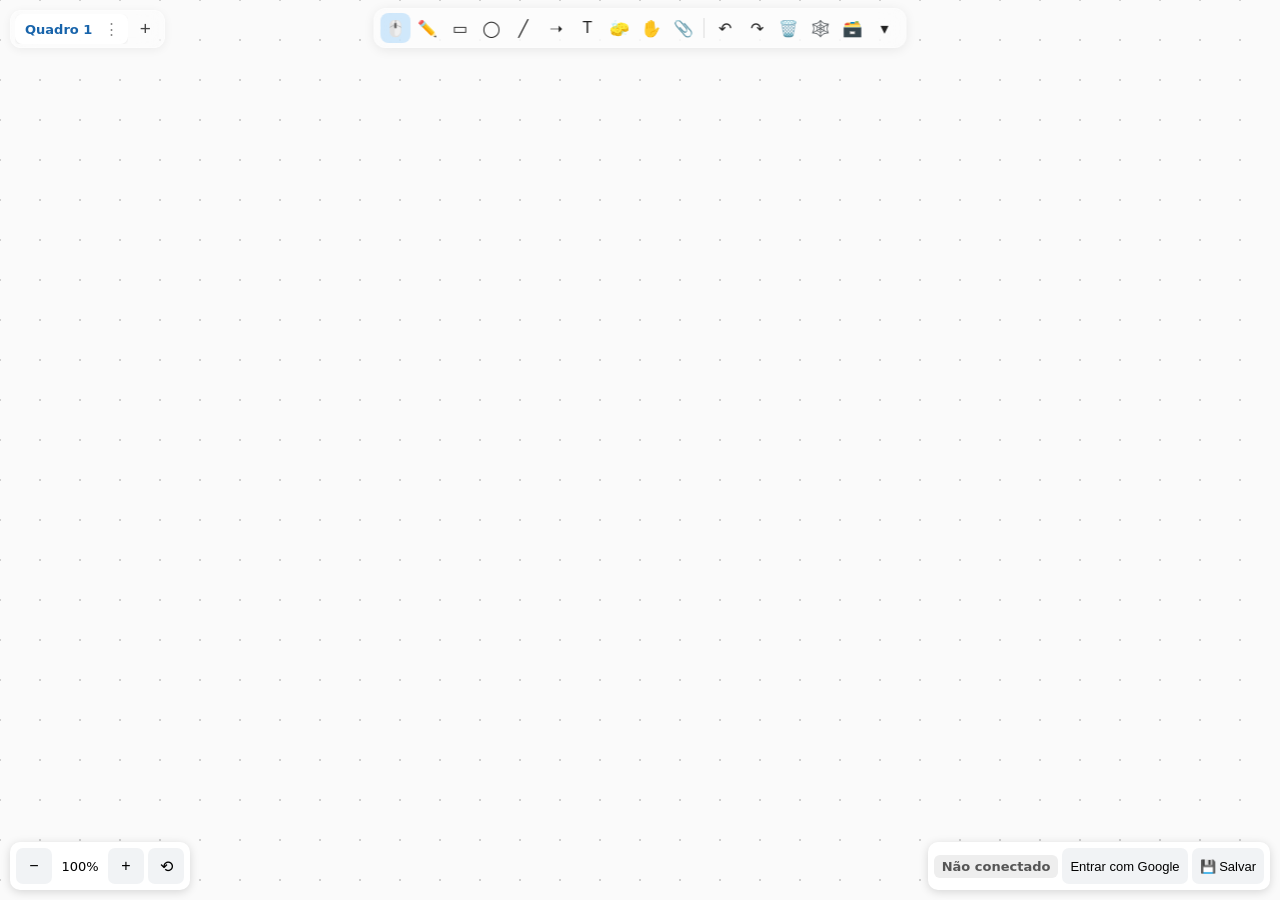
==== commit 4d232009: "Visualização em gráfico estilo Obsidian: cada aba é uma estrela com seus arquivos e notas" ====
--- a/index.html
+++ b/index.html
@@ -5,7 +5,7 @@
 <meta http-equiv="Cache-Control" content="no-cache">
 <meta name="viewport" content="width=device-width, initial-scale=1, maximum-scale=1, user-scalable=no">
 <title>Quadrado Mágico</title>
-<link rel="stylesheet" href="styles.css?v=202611011700">
+<link rel="stylesheet" href="styles.css?v=202611011800">
 <script src="https://accounts.google.com/gsi/client" async defer></script>
 </head>
 <body>
@@ -27,6 +27,7 @@
   <button id="undoBtn" title="Desfazer (Ctrl+Z)">↶</button>
   <button id="redoBtn" title="Refazer (Ctrl+Shift+Z)">↷</button>
   <button id="deleteBtn" title="Excluir seleção (Del) — sem seleção: limpar o quadro">🗑️</button>
+  <button id="graphBtn" title="Gráfico">🕸️</button>
   <button id="trashBtn" title="Lixeira">🗃️<span id="trashBadge" class="hidden">0</span></button>
   <button id="optsBtn" title="Opções" aria-expanded="false">▾</button>
   <div id="stylebar" class="hidden">
@@ -56,8 +57,9 @@
   <button id="saveBtn" title="Salvar (Ctrl+S)">💾 Salvar</button>
   <button id="logoutBtn" class="hidden">Sair</button>
 </div>
-<script src="viewer.js?v=202611011700"></script>
-<script src="inline.js?v=202611011700"></script>
-<script src="app.js?v=202611011700"></script>
+<script src="viewer.js?v=202611011800"></script>
+<script src="inline.js?v=202611011800"></script>
+<script src="graph.js?v=202611011800"></script>
+<script src="app.js?v=202611011800"></script>
 </body>
 </html>
--- a/styles.css
+++ b/styles.css
@@ -135,3 +135,13 @@
 
 #tabbar.below{top:56px}
 .tab{max-width:160px}
+#graphView{position:fixed;inset:0;z-index:2000;background:#0d0d0f;touch-action:none;color:#ddd;font-family:system-ui,sans-serif}
+#graphView.hidden{display:none}
+#graphView canvas{position:absolute;inset:0;cursor:grab;touch-action:none}
+#graphView .gv-top{position:absolute;top:12px;left:12px;right:12px;display:flex;gap:8px;align-items:center;pointer-events:none}
+#graphView .gv-top>*{pointer-events:auto}
+#graphView .gv-title{font-weight:600;font-size:15px;margin-right:auto;background:rgba(30,30,34,.7);padding:8px 12px;border-radius:10px}
+#graphView input{background:rgba(30,30,34,.85);border:1px solid #444;color:#eee;border-radius:10px;padding:8px 12px;font-size:15px;width:min(220px,40vw)}
+#graphView button{background:rgba(30,30,34,.85);border:1px solid #444;color:#eee;border-radius:10px;min-width:38px;height:38px;font-size:17px;cursor:pointer}
+#graphView button:hover{background:#333}
+#graphView .gv-info{position:absolute;left:14px;bottom:12px;font-size:12px;color:#888}
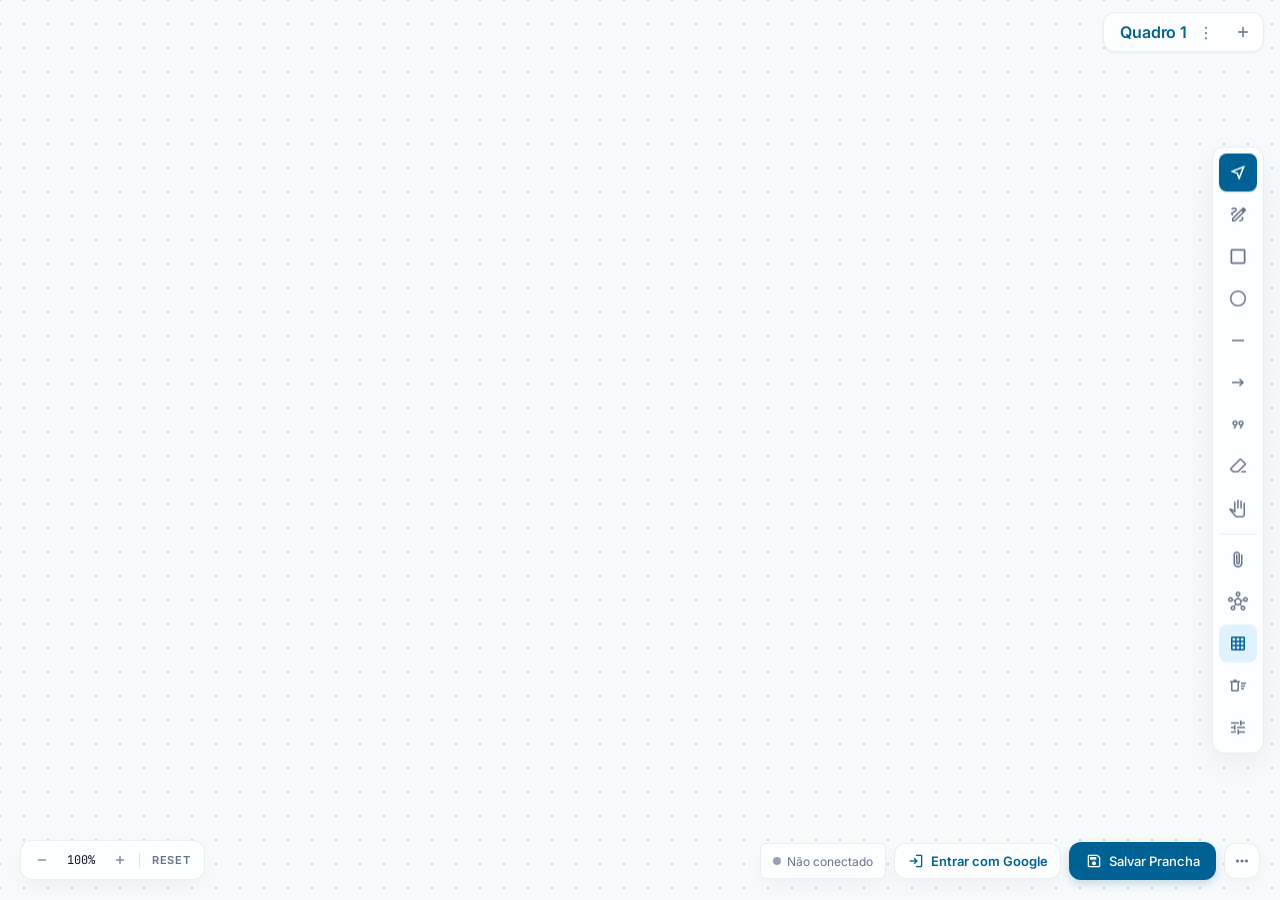
==== commit d8633564: "Atlas Médico oficial na raiz; UI antiga em /antigo/" ====
--- a/index.html
+++ b/index.html
@@ -4,43 +4,74 @@
 <meta charset="UTF-8">
 <meta http-equiv="Cache-Control" content="no-cache">
 <meta name="viewport" content="width=device-width, initial-scale=1, maximum-scale=1, user-scalable=no">
-<title>Quadrado Mágico</title>
-<link rel="stylesheet" href="styles.css?v=202611011800">
+<meta name="apple-mobile-web-app-title" content="Atlas Médico">
+<title>Atlas Médico</title>
+<link rel="preconnect" href="https://fonts.googleapis.com"><link rel="preconnect" href="https://fonts.gstatic.com" crossorigin>
+<link rel="stylesheet" href="https://fonts.googleapis.com/css2?family=Inter:wght@400;500;600;700&family=JetBrains+Mono:wght@400;500&display=swap">
+<link rel="stylesheet" href="https://fonts.googleapis.com/css2?family=Material+Symbols+Outlined:opsz,wght,FILL,GRAD@20..48,300..500,0..1,0&display=block">
+<link rel="stylesheet" href="styles.css?v=202611011808">
+<link rel="stylesheet" href="atlas-medico/atlas.css?v=202611011808">
 <script src="https://accounts.google.com/gsi/client" async defer></script>
 </head>
-<body>
+<body class="atlas">
 <canvas id="board"></canvas>
 <textarea id="textEditor" class="hidden" placeholder="Digite..."></textarea>
+
+<div id="tabbar"><div id="tabList"></div><button id="addTab" title="Novo quadro"><span class="ms">add</span></button></div>
+
 <div id="toolbar" class="panel">
-  <button data-tool="select" title="Selecionar/mover (V)">🖱️</button>
-  <button data-tool="pen" title="Caneta (P)">✏️</button>
-  <button data-tool="rect" title="Retângulo (R)">▭</button>
-  <button data-tool="ellipse" title="Elipse (O)">◯</button>
-  <button data-tool="line" title="Linha (L)">╱</button>
-  <button data-tool="arrow" title="Seta (A)">➝</button>
-  <button data-tool="text" title="Texto (T)">T</button>
-  <button data-tool="eraser" title="Borracha (E)">🧽</button>
-  <button data-tool="hand" title="Mover tela (H)">✋</button>
-  <label id="fileBtn" class="filebtn" title="Enviar arquivo (PDF, Word, imagens…) — também pode arrastar ou colar">📎<input type="file" id="fileInput" multiple style="position:absolute;width:1px;height:1px;opacity:0;overflow:hidden"></label>
-  <span class="tb-sep"></span>
-  <button id="openBtn" class="hidden" title="Abrir arquivo aqui no app">📂</button>
-  <button id="undoBtn" title="Desfazer (Ctrl+Z)">↶</button>
-  <button id="redoBtn" title="Refazer (Ctrl+Shift+Z)">↷</button>
-  <button id="deleteBtn" title="Excluir seleção (Del) — sem seleção: limpar o quadro">🗑️</button>
-  <button id="graphBtn" title="Gráfico">🕸️</button>
-  <button id="trashBtn" title="Lixeira">🗃️<span id="trashBadge" class="hidden">0</span></button>
-  <button id="optsBtn" title="Opções" aria-expanded="false">▾</button>
+  <div class="rail-group">
+  <button data-tool="select" title="Seleção &amp; mover (V)"><span class="ms">near_me</span></button>
+  <button data-tool="pen" title="Caneta / traço livre (P)"><span class="ms">draw</span></button>
+  <button data-tool="rect" title="Retângulo (R)"><span class="ms">crop_square</span></button>
+  <button data-tool="ellipse" title="Círculo / elipse (O)"><span class="ms">radio_button_unchecked</span></button>
+  <button data-tool="line" title="Linha (L)"><span class="ms">horizontal_rule</span></button>
+  <button data-tool="arrow" title="Seta (A)"><span class="ms">arrow_right_alt</span></button>
+  <button data-tool="text" title="Texto / nota (T)"><span class="ms">format_quote</span></button>
+  <button data-tool="eraser" title="Borracha (E)"><span class="ms">ink_eraser</span></button>
+  <button data-tool="hand" title="Mover a tela (H)"><span class="ms">pan_tool</span></button>
+  </div>
+  <div class="rail-group rail-sep">
+  <label id="fileBtn" class="filebtn" title="Anexar arquivo (PDF, Word, Excel, imagens…) — também pode arrastar ou colar"><span class="ms">attach_file</span><input type="file" id="fileInput" multiple style="position:absolute;width:1px;height:1px;opacity:0;overflow:hidden"></label>
+  <button id="openBtn" class="hidden" title="Abrir arquivo em tela cheia"><span class="ms">open_in_full</span></button>
+  <button id="graphBtn" title="Mapa de conexões"><span class="ms">hub</span></button>
+  <button id="gridBtn" class="on" title="Mostrar/ocultar grade"><span class="ms">grid_on</span></button>
+  <button id="trashBtn" title="Lixeira"><span class="ms">delete_sweep</span><span id="trashBadge" class="hidden">0</span></button>
+  <button id="optsBtn" title="Propriedades" aria-expanded="false"><span class="ms">tune</span></button>
+  </div>
   <div id="stylebar" class="hidden">
-    <label>Traço <input type="color" id="strokeColor" value="#1e1e1e"></label>
-    <label><input type="checkbox" id="fillOn"> Preench. <input type="color" id="fillColor" value="#a5d8ff"></label>
-    <label>Espessura <input type="range" id="strokeWidth" min="1" max="20" value="3"></label>
+    <div class="pp-head"><span class="ms">tune</span><b>Propriedades</b></div>
+    <div class="pp-sec"><div class="pp-lbl">Traço / Cor <span id="ppHex">#0b1c30</span></div>
+      <div class="pp-row" id="ppColors">
+        <button class="sw" data-color="#0b1c30" style="--c:#0b1c30" title="Grafite"></button>
+        <button class="sw" data-color="#006194" style="--c:#006194" title="Azul"></button>
+        <button class="sw" data-color="#ba1a1a" style="--c:#ba1a1a" title="Vermelho"></button>
+        <button class="sw" data-color="#006a61" style="--c:#006a61" title="Verde"></button>
+        <button class="sw" data-color="#d97706" style="--c:#d97706" title="Âmbar"></button>
+        <label class="sw sw-custom" title="Outra cor"><input type="color" id="strokeColor" value="#0b1c30"></label>
+      </div></div>
+    <div class="pp-sec"><div class="pp-lbl">Espessura do traço</div>
+      <div class="pp-row pp-seg" id="ppWidths">
+        <button data-width="1"><i style="height:1px"></i></button><button data-width="2"><i style="height:2px"></i></button><button data-width="4"><i style="height:4px"></i></button><button data-width="8"><i style="height:6px"></i></button>
+      </div>
+      <input type="range" id="strokeWidth" min="1" max="20" value="2" title="Espessura personalizada"></div>
+    <div class="pp-sec"><div class="pp-lbl">Preenchimento</div>
+      <div class="pp-row pp-seg" id="ppFills">
+        <button data-fill="none">Transp.</button><button data-fill="rgba(0,97,148,0.12)">Suave</button><button data-fill="rgba(186,26,26,0.12)">Área crítica</button>
+      </div>
+      <input type="checkbox" id="fillOn" class="pp-hidden"><input type="hidden" id="fillColor" value="rgba(0,97,148,0.12)"></div>
+    <div class="pp-sec pp-last"><div class="pp-lbl">Estilo &amp; histórico</div>
+      <div class="pp-row">
+        <div class="pp-seg pp-dash"><button data-dash="0" title="Linha contínua"><span class="ms">maximize</span></button><button data-dash="1" title="Linha tracejada"><span class="ms">more_horiz</span></button></div>
+        <input type="checkbox" id="dashOn" class="pp-hidden">
+        <span class="pp-acts"><button id="undoBtn" title="Desfazer (Ctrl+Z)"><span class="ms">undo</span></button><button id="redoBtn" title="Refazer (Ctrl+Shift+Z)"><span class="ms">redo</span></button><button id="deleteBtn" class="danger" title="Excluir seleção (Del) — sem seleção: limpar o quadro"><span class="ms">delete</span></button></span>
+      </div></div>
   </div>
 </div>
 
-<div id="tabbar"><div id="tabList"></div><button id="addTab" title="Nova aba">+</button></div>
-<div id="tabMenu" class="hidden"><button data-act="rename">✏️ Renomear</button><button data-act="save">💾 Salvar</button><button data-act="delete" class="danger">🗑️ Excluir</button></div>
+<div id="tabMenu" class="hidden"><button data-act="rename"><span class="ms">edit</span> Renomear</button><button data-act="save"><span class="ms">save</span> Salvar</button><button data-act="delete" class="danger"><span class="ms">delete</span> Excluir</button></div>
 <div id="trashView" class="hidden"><div class="tv-box">
-  <div class="tv-head"><span class="tv-title">🗃️ Lixeira</span><button id="trashClose" title="Fechar">✕</button></div>
+  <div class="tv-head"><span class="tv-title"><span class="ms">inventory_2</span> Lixeira</span><button id="trashClose" title="Fechar"><span class="ms">close</span></button></div>
   <div id="trashList"></div>
   <div class="tv-foot"><button id="emptyTrash" class="danger">Esvaziar lixeira</button></div>
 </div></div>
@@ -48,18 +79,26 @@
   <div class="dlg-title"></div><div class="dlg-msg"></div><input class="dlg-input hidden" type="text" maxlength="80">
   <div class="dlg-btns"><button class="dlg-cancel">Cancelar</button><button class="dlg-ok">OK</button></div>
 </div></div>
+<div id="amKeys" class="hidden"><div class="dlg-box">
+  <div class="dlg-title">Atalhos de teclado</div>
+  <div class="am-keys"><span>V</span>Seleção<span>P</span>Caneta<span>R</span>Retângulo<span>O</span>Círculo<span>L</span>Linha<span>A</span>Seta<span>T</span>Texto<span>E</span>Borracha<span>H / Espaço</span>Mover a tela<span>Ctrl+Z</span>Desfazer<span>Ctrl+Shift+Z</span>Refazer<span>Del</span>Excluir seleção<span>Ctrl+S</span>Salvar<span>Esc</span>Fechar painéis</div>
+  <div class="dlg-btns"><button id="amKeysClose" class="dlg-ok">OK</button></div>
+</div></div>
 <div id="zoombar" class="panel">
-  <button id="zoomOut">−</button><span id="zoomLabel">100%</span><button id="zoomIn">+</button><button id="zoomReset" title="Redefinir">⟲</button>
+  <button id="zoomOut" title="Reduzir zoom"><span class="ms">remove</span></button><span id="zoomLabel">100%</span><button id="zoomIn" title="Aumentar zoom"><span class="ms">add</span></button><span class="am-hsep"></span><button id="zoomReset" class="am-reset" title="Redefinir visualização">Reset</button>
 </div>
-<div id="syncbar" class="panel">
-  <span id="status" class="st-off">Não conectado</span>
-  <button id="loginBtn">Entrar com Google</button>
-  <button id="saveBtn" title="Salvar (Ctrl+S)">💾 Salvar</button>
-  <button id="logoutBtn" class="hidden">Sair</button>
+<div id="syncbar">
+  <span id="status" class="st-off am-glass">Não conectado</span>
+  <button id="loginBtn" class="am-glass am-login" title="Entrar com Google"><span class="ms">login</span><span class="am-lbl">Entrar com Google</span></button>
+  <button id="saveBtn" class="am-primary" title="Salvar (Ctrl+S)"><span class="ms">save</span><span class="am-lbl">Salvar Prancha</span></button>
+  <button id="moreBtn" class="am-glass" title="Mais opções"><span class="ms">more_horiz</span></button>
+  <div id="moreMenu" class="hidden"><button id="keysBtn"><span class="ms">keyboard</span> Atalhos de teclado</button><button id="logoutBtn" class="hidden"><span class="ms">logout</span> Sair da conta Google</button></div>
 </div>
-<script src="viewer.js?v=202611011800"></script>
-<script src="inline.js?v=202611011800"></script>
-<script src="graph.js?v=202611011800"></script>
-<script src="app.js?v=202611011800"></script>
+<script src="viewer.js?v=202611011808"></script>
+<script src="inline.js?v=202611011808"></script>
+<script src="graph.js?v=202611011808"></script>
+<script>window.QM_GRID_COLOR = '#cbd5e1'; window.QM_GRID_STEP = 24;</script>
+<script src="app.js?v=202611011808"></script>
+<script src="atlas-medico/atlas.js?v=202611011808"></script>
 </body>
 </html>
--- a/atlas-medico/atlas.css
+++ b/atlas-medico/atlas.css
@@ -0,0 +1,88 @@
+/* Atlas Médico — tema clínico claro */
+body.atlas{--p:#006194;--pc:#007bb9;--s:#006a61;--bg:#f8fafc;--ink:#0f172a;--mut:#64748b;--soft:#e0f2fe;--glass:rgba(255,255,255,.72);--gb:rgba(148,163,184,.18);--ok:#10b981;--alert:#ef4444;--on:#0b1c30;--onv:#3f4850;--ol:#707881;--olv:#bfc7d2;--c:#e5eeff;--ch:#dce9ff;--chh:#d3e4fe;--cl:#eff4ff;--err:#ba1a1a;--errc:#ffdad6;
+  background:var(--bg);color:var(--on);font-family:Inter,-apple-system,system-ui,sans-serif;font-size:13px}
+.atlas .ms{font-family:'Material Symbols Outlined';font-weight:400;font-style:normal;font-size:20px;line-height:1;letter-spacing:normal;text-transform:none;display:inline-block;white-space:nowrap;-webkit-font-feature-settings:'liga';font-feature-settings:'liga';-webkit-font-smoothing:antialiased;pointer-events:none}
+.atlas button{font-family:inherit;color:var(--onv);background:transparent}
+.atlas button:hover{background:var(--c)}
+.atlas .panel,.atlas .am-glass{background:var(--glass);-webkit-backdrop-filter:blur(24px);backdrop-filter:blur(24px);border:1px solid var(--gb);box-shadow:0 8px 24px -4px rgba(15,23,42,.06),inset 0 1px 0 rgba(255,255,255,.9);border-radius:12px}
+/* Abas: pílula no canto superior direito */
+.atlas #tabbar,.atlas #tabbar.below{position:fixed;top:12px;right:16px;left:auto;max-width:calc(100vw - 32px)!important;height:40px;padding:4px;gap:4px;border-radius:12px;background:var(--glass);-webkit-backdrop-filter:blur(24px);backdrop-filter:blur(24px);border:1px solid var(--gb);box-shadow:0 1px 3px rgba(15,23,42,.06);z-index:35}
+.atlas .tab{height:32px;border-radius:8px;color:var(--mut);font-size:13px;font-weight:500;padding:0 2px 0 12px;max-width:220px}
+.atlas .tab:hover{background:var(--soft)}
+.atlas .tab.active{background:transparent;color:var(--p);font-weight:600;font-size:16px;letter-spacing:-.01em;box-shadow:none}
+.atlas .tab .tab-menu{color:var(--mut);min-width:30px;width:30px;height:30px;font-size:16px}
+.atlas #addTab{min-width:32px;width:32px;height:32px;padding:0;border-radius:8px;color:var(--mut);display:flex;align-items:center;justify-content:center;flex:none;background:rgba(255,255,255,.6)}
+.atlas #addTab:hover{color:var(--p)}
+/* Trilho de ferramentas à direita */
+.atlas #toolbar{top:50%;right:16px;left:auto;transform:translateY(-50%);width:auto;height:auto;max-width:none;max-height:calc(100vh - 140px);flex-direction:column;padding:6px;gap:0;border-radius:12px;background:var(--glass);box-shadow:0 12px 36px -4px rgba(15,23,42,.08),inset 0 1px 0 rgba(255,255,255,.9);border:1px solid var(--gb);overflow:visible}
+.rail-group{display:flex;flex-direction:column;align-items:center;gap:4px}
+.rail-sep{margin-top:6px;padding-top:6px;border-top:1px solid rgba(191,199,210,.3)}
+.atlas #toolbar button,.atlas #toolbar .filebtn{width:38px;min-width:38px;height:38px;border-radius:8px;color:var(--mut);background:transparent;position:relative;display:flex;align-items:center;justify-content:center}
+.atlas #toolbar button:hover,.atlas #toolbar .filebtn:hover{background:var(--soft);color:var(--p)}
+.atlas #toolbar button.active{background:var(--p)!important;color:#fff;box-shadow:0 1px 2px rgba(0,0,0,.12)}
+.atlas #toolbar button.on,.atlas #optsBtn.open{background:var(--soft)!important;color:var(--p);transform:none}
+.atlas #toolbar #stylebar button{width:auto;min-width:0;height:auto;border-radius:8px}
+.atlas #trashBadge{top:3px;right:3px;background:var(--chh);color:var(--onv);font-size:9px;min-width:14px;height:14px;line-height:14px}
+/* Propriedades (rebatível) */
+.atlas #stylebar{position:absolute;top:0;right:calc(100% + 8px);top:50%!important;transform:translateY(-50%);width:240px;padding:14px;gap:14px;border-radius:16px;background:rgba(248,249,255,.96);border:1px solid rgba(191,199,210,.4);box-shadow:0 12px 32px rgba(11,28,48,.1);white-space:normal;max-height:calc(100vh - 80px);overflow:auto}
+.pp-head{display:flex;align-items:center;gap:6px;padding-bottom:8px;border-bottom:1px solid rgba(191,199,210,.5);font-size:15px;color:var(--on)}.pp-head .ms{color:var(--p);font-size:18px}
+.pp-sec{display:flex;flex-direction:column;gap:6px}
+.pp-last{padding-top:6px;border-top:1px solid rgba(191,199,210,.5)}
+.pp-lbl{font-size:11px;font-weight:600;letter-spacing:.06em;text-transform:uppercase;color:var(--ol);display:flex;justify-content:space-between}
+#ppHex{text-transform:none;font-weight:500;font-size:10px;letter-spacing:0}
+.pp-row{display:flex;align-items:center;justify-content:space-between;gap:4px;padding:6px;border-radius:12px;background:var(--cl)}
+.atlas #toolbar #stylebar .sw{width:26px;height:26px;min-width:26px;border-radius:50%!important;background:var(--c)!important;padding:0;transition:transform .15s;position:relative;overflow:hidden}
+.atlas #toolbar #stylebar .sw:hover{transform:scale(1.1)}
+.atlas #toolbar #stylebar .sw.on{box-shadow:0 0 0 2px #fff,0 0 0 4px var(--p)}
+.sw-custom{background:conic-gradient(red,yellow,lime,cyan,blue,magenta,red)!important;display:block;cursor:pointer}
+.sw-custom input{opacity:0;position:absolute;inset:0;width:100%;height:100%;cursor:pointer}
+.pp-seg{display:grid;grid-auto-flow:column;grid-auto-columns:1fr;gap:4px;padding:4px}
+.atlas #toolbar #stylebar .pp-seg button{height:30px;font-size:11px;font-weight:500;color:var(--onv);display:flex;align-items:center;justify-content:center}
+.atlas #toolbar #stylebar .pp-seg button.on{background:var(--chh)!important;color:var(--p);font-weight:600}
+.pp-seg i{display:block;width:18px;background:currentColor;border-radius:2px}
+#strokeWidth{width:100%;accent-color:var(--p)}
+.pp-hidden{display:none}
+.pp-dash{background:var(--bg);border-radius:8px;padding:2px}.atlas #toolbar #stylebar .pp-dash button{width:30px;height:30px}
+.pp-acts{display:flex;gap:2px}.atlas #toolbar #stylebar .pp-acts button{width:32px;height:32px;display:flex;align-items:center;justify-content:center}
+.pp-acts .ms,.pp-dash .ms{font-size:18px}
+.atlas #toolbar #stylebar #deleteBtn{color:var(--err)}.atlas #toolbar #stylebar #deleteBtn:hover{background:var(--errc)!important}
+/* Zoom e status */
+.atlas #zoombar{bottom:20px;left:20px;height:40px;padding:0 6px;gap:2px}
+.atlas #zoombar button{min-width:30px;width:30px;height:30px;padding:0;display:flex;align-items:center;justify-content:center;border-radius:8px;color:var(--mut)}
+.atlas #zoombar .ms{font-size:16px}
+.atlas #zoomLabel{font-family:'JetBrains Mono',monospace;font-size:12px;min-width:44px;color:var(--ink)}
+.atlas #zoombar .am-reset{width:auto;padding:0 8px;font-size:11px;font-weight:600;letter-spacing:.06em;text-transform:uppercase}
+.am-hsep{width:1px;height:14px;background:rgba(191,199,210,.5);margin:0 2px}
+#syncbar{position:fixed;bottom:20px;right:20px;z-index:30;display:flex;align-items:center;gap:8px}
+.atlas #status{height:36px;font-size:12px;font-weight:400;color:var(--mut);display:flex;align-items:center;gap:6px;padding:0 12px;white-space:nowrap}
+.atlas #status::before{content:'';width:8px;height:8px;border-radius:50%;background:#94a3b8}
+.atlas #status.st-saved::before{background:var(--ok)}.atlas #status.st-saving::before{background:#f59e0b}.atlas #status.st-error{color:var(--err)}.atlas #status.st-error::before{background:var(--alert)}
+.atlas .am-primary{height:38px;padding:0 16px;border-radius:12px;background:var(--p)!important;color:#fff;font-size:13px;font-weight:500;display:flex;align-items:center;gap:6px;box-shadow:0 4px 10px rgba(0,97,148,.2)}
+.atlas .am-primary:hover{background:var(--pc)!important}.am-primary .ms{font-size:18px}
+.atlas .am-login{height:36px;display:flex;align-items:center;gap:6px;padding:0 12px;font-size:12px;font-weight:600;color:var(--p)}.am-login .ms{font-size:18px}
+.atlas #moreBtn{width:36px;min-width:36px;height:36px;padding:0;display:flex;align-items:center;justify-content:center;color:var(--mut)}
+#moreMenu{position:absolute;right:0;bottom:calc(100% + 8px);display:flex;flex-direction:column;padding:4px;border-radius:12px;background:rgba(255,255,255,.95);-webkit-backdrop-filter:blur(24px);backdrop-filter:blur(24px);border:1px solid var(--gb);box-shadow:0 12px 32px rgba(15,23,42,.12);min-width:220px}
+#moreMenu.hidden{display:none}
+.atlas #moreMenu button{display:flex;align-items:center;gap:8px;height:40px;padding:0 10px;font-size:13px;color:var(--ink);text-align:left}.atlas #moreMenu .ms{font-size:18px;color:var(--mut)}
+/* Menus, diálogos, lixeira */
+.atlas #tabMenu{background:rgba(248,249,255,.97);border:1px solid rgba(191,199,210,.4);border-radius:12px}
+.atlas #tabMenu button{display:flex;align-items:center;gap:8px;font-size:13px;color:var(--on)}.atlas #tabMenu .ms{font-size:18px;color:var(--ol)}
+.atlas button.danger,.atlas #tabMenu button.danger,.atlas #tabMenu button.danger .ms{color:var(--err)}
+.atlas #qmDialog,.atlas #trashView,#amKeys{background:rgba(11,28,48,.25)}
+#amKeys{position:fixed;inset:0;z-index:2000;display:flex;align-items:center;justify-content:center}#amKeys.hidden{display:none}
+.atlas .dlg-box,.atlas .tv-box{background:rgba(248,249,255,.98);border-radius:16px;box-shadow:0 20px 40px rgba(11,28,48,.15);font-family:Inter,sans-serif;color:var(--on)}
+#amKeys .dlg-box{padding:18px;width:min(380px,92vw);display:flex;flex-direction:column;gap:12px}
+#amKeys .dlg-title{font-family:'Plus Jakarta Sans',Inter;font-weight:700;font-size:17px}
+.am-keys{display:grid;grid-template-columns:auto 1fr;gap:6px 12px;font-size:13px;align-items:center}
+.am-keys span{font-size:11px;font-weight:600;background:var(--c);padding:3px 7px;border-radius:6px;text-align:center}
+#amKeys .dlg-btns{display:flex;justify-content:flex-end}
+.atlas .dlg-ok{background:var(--p)!important;color:#fff!important}.atlas .dlg-ok.danger{background:var(--err)!important}
+.atlas .tv-title{display:flex;align-items:center;gap:6px}
+.atlas .qm-card{border-color:var(--olv);border-radius:12px;box-shadow:0 8px 24px rgba(11,28,48,.06)}
+.atlas .qm-card.qm-sel{border-color:var(--p)}
+.atlas .qm-head{background:var(--cl);border-bottom-color:rgba(191,199,210,.5)}
+/* Responsivo / iPad */
+@media (max-width:900px){.atlas #status{max-width:200px;overflow:hidden;text-overflow:ellipsis}}
+@media (max-width:640px){.am-lbl{display:none}.atlas .am-primary{padding:0 10px}.atlas #status{display:none}}
+@media (pointer:coarse){.atlas #toolbar button,.atlas #toolbar .filebtn{width:42px;min-width:42px;height:42px}}
+@media (max-height:760px){.atlas #toolbar{transform:translateY(calc(-50% - 24px))}.atlas #toolbar button,.atlas #toolbar .filebtn{height:32px}}
